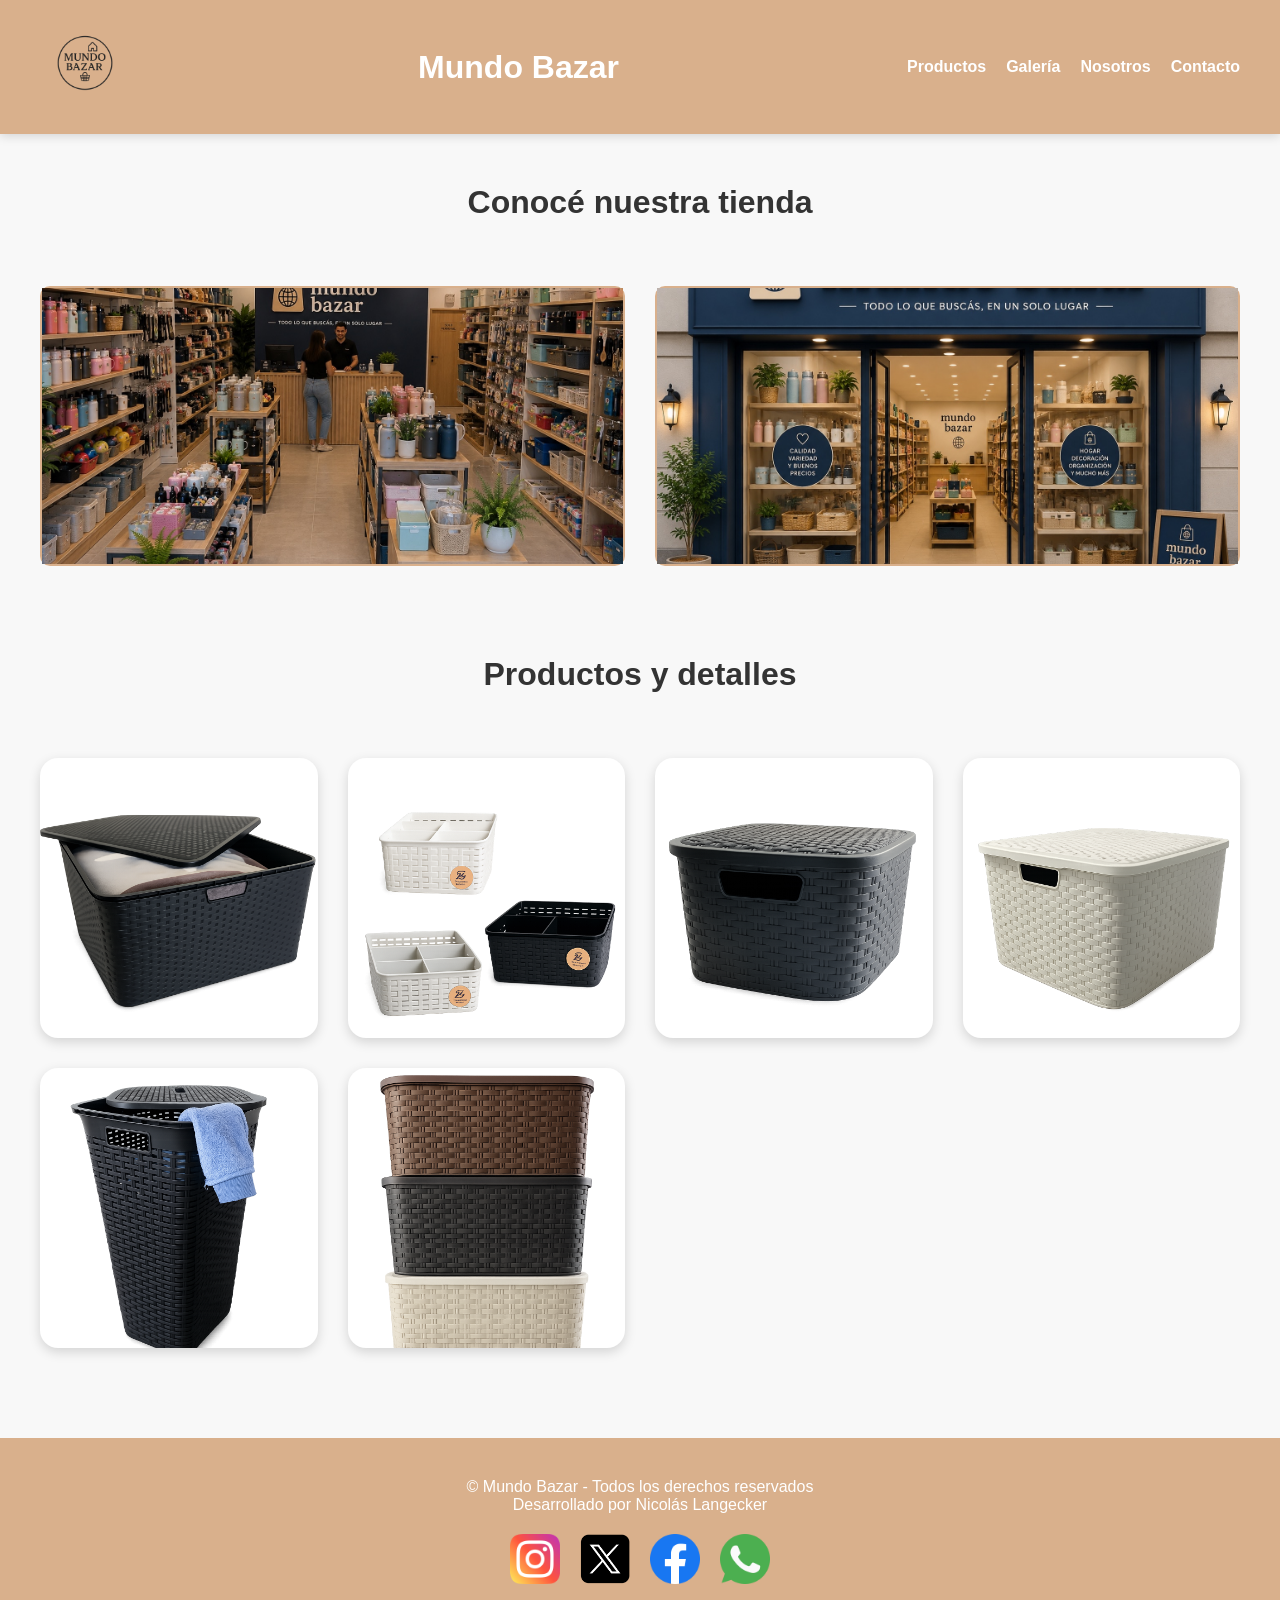
==== pages/galeria.html @ 47769ea9 "Primer commit del proyecto Mundo Bazar" ====
<!DOCTYPE html>
<html lang="es-ar">
<head>
    <meta charset="UTF-8">
    <meta name="description" content="Galería de productos y espacios de Mundo Bazar.">
    <title>Mundo Bazar - Galeria</title>

    <link rel="stylesheet" href="../styles/styles.css">
</head>
<body>
<header>
    <a href="../index.html">
        <img src="../assets/logo.png" alt="Logo de Mundo Bazar" class="logo">
    </a>

    <h1>Mundo Bazar</h1>

    <nav>
        <ul>
            <li><a href="./productos.html">Productos</a></li>
            <li><a href="./galeria.html">Galería</a></li>
            <li><a href="./nosotros.html">Nosotros</a></li>
            <li><a href="./contacto.html">Contacto</a></li>
        </ul>
    </nav>
</header>

    <main>
<section class="galeria-bloque">
    <h2 class="subtitulo-galeria">Conocé nuestra tienda</h2>

    <div class="galeria-grid">

        <div class="container" aria-label="Galería interactiva de la tienda">
            <div class="card-3d">

                <div class="card-face card-front">
                    <img class="card-image" src="../assets/tienda.png" alt="Vista principal de Mundo Bazar">
                </div>

                <div class="card-face card-back">
                    <img class="card-image" src="../assets/tienda 2.png" alt="Otra vista de Mundo Bazar">
                </div>

            </div>
        </div>

        <div class="container" aria-label="Mensaje interactivo de Mundo Bazar">
            <div class="card-3d">

                <div class="card-face card-front">
                    <img class="card-image" src="../assets/tienda 3.png" alt="Espacio decorativo de Mundo Bazar">
                </div>

                <div class="card-face card-back">
                    <h3 class="card__title">
                        Organización con estilo
                    </h3>

                    <p class="card__content">
                        En Mundo Bazar cada producto está pensado para transformar tus espacios con diseño, practicidad y calidez.
                    </p>
                </div>

            </div>
        </div>

    </div>
</section>
<section class="galeria-bloque">
    <h2 class="subtitulo-galeria">Productos y detalles</h2>

    <div class="galeria-grid">

        <div class="galeria-item">
            <img src="../assets/producto 1.png" alt="Producto de bazar y organización">
        </div>

        <div class="galeria-item">
            <img src="../assets/producto 2.png" alt="Canasto organizador">
        </div>

        <div class="galeria-item">
            <img src="../assets/producto 3.png" alt="Artículo para organizar el hogar">
        </div>

        <div class="galeria-item">
            <img src="../assets/producto 4.png" alt="Producto decorativo para el hogar">
        </div>

        <div class="galeria-item">
            <img src="../assets/producto 5.png" alt="Producto de Mundo Bazar">
        </div>

        <div class="galeria-item">
            <img src="../assets/producto 6.png" alt="Producto para organización del hogar">
        </div>

    </div>
</section>
</main>

    <footer>
    <p>© Mundo Bazar - Todos los derechos reservados</p>
<p>Desarrollado por Nicolás Langecker</p>
        <nav>
            <ul>
                <li>
                    <a href="https://www.instagram.com" target="_blank">
                        <img src="../assets/logos/instagram.png" alt="Logo de Instagram" >
                    </a>
                </li>

                <li>
                    <a href="https://www.x.com" target="_blank">
                        <img src="../assets/logos/x.png" alt="Logo de x" >
                    </a>
                </li>

                <li>
                    <a href="https://www.facebook.com" target="_blank">
                        <img src="../assets/logos/facebook.png" alt="Logo de Facebook" >
                    </a>
                </li> 

                <li>
                    <a href="https://web.whatsapp.com/" target="_blank">
                        <img src="../assets/logos/whatsapp.png" alt="Logo de Whatsapp" >
                    </a>
                </li>
            </ul>
        </nav>
    </footer>
</body>
</html>
---- styles/styles.css ----
/* VARIABLE PRIVADA */
* {
  margin: 0;
  padding: 0;
  box-sizing: border-box;
}

.contact-form button, .card__button {
  padding: 10px;
  border: none;
  border-radius: 5px;
  cursor: pointer;
}

body {
  font-family: "Poppins", sans-serif;
  background-color: #f8f8f8;
}

header {
  display: flex;
  justify-content: space-between;
  align-items: center;
  padding: 20px 40px;
  background-color: #d9b08c;
  box-shadow: 0 2px 10px rgba(0, 0, 0, 0.15);
  position: sticky;
  top: 0;
  z-index: 1000;
}

.logo {
  width: 90px;
  height: auto;
}

header h1 {
  color: white;
  margin: 0;
  font-size: 2rem;
}

nav ul {
  display: flex;
  gap: 20px;
  list-style: none;
  padding: 0;
  margin: 0;
}

nav a {
  text-decoration: none;
  color: white;
  font-weight: bold;
  transition: 0.3s;
}

nav a:hover {
  color: #333;
  transform: scale(1.05);
}

.contenedor-productos {
  display: grid;
  grid-template-columns: repeat(auto-fit, minmax(280px, 1fr));
  gap: 35px;
  padding: 40px;
}

.card {
  text-align: center;
  background-color: white;
  padding: 25px;
  border: 2px solid #d9b08c;
  border-radius: 18px;
  box-shadow: 0 6px 16px rgba(0, 0, 0, 0.15);
  transition: 0.3s;
  display: flex;
  flex-direction: column;
  min-height: 520px;
  align-items: center;
  justify-content: space-between;
}
.card__title {
  font-size: 1.4rem;
  color: #333;
  margin-bottom: 10px;
}
.card__content {
  color: #555;
  line-height: 1.6;
  margin-bottom: 20px;
}
.card__button {
  margin-top: auto;
  text-align: center;
  text-decoration: none;
  background-color: #d9b08c;
  color: white;
  padding: 12px 20px;
  border-radius: 30px;
  font-weight: bold;
  transition: 0.3s;
}
.card__button:hover {
  background-color: #c79a73;
  transform: translateY(-3px);
}
.card:hover {
  transform: translateY(-8px);
  box-shadow: 0 12px 25px rgba(0, 0, 0, 0.2);
}

.card img {
  width: 80%;
  height: 250px;
  object-fit: contain;
  border-radius: 14px;
  margin-bottom: 15px;
}

.portada {
  display: flex;
  align-items: center;
  justify-content: space-between;
  gap: 60px;
  padding: 80px 8%;
}

.contenido-portada {
  flex: 1;
}

.contenido-portada h1 {
  font-size: 3.2rem;
  line-height: 1.2;
  margin-bottom: 20px;
  color: #333;
}

.contenido-portada p {
  font-size: 1.1rem;
  color: #555;
  margin-bottom: 15px;
  line-height: 1.8;
}

.imagen-portada {
  flex: 1;
  text-align: center;
}

.imagen-portada img {
  width: 100%;
  max-width: 550px;
  border-radius: 20px;
  box-shadow: 0 10px 25px rgba(0, 0, 0, 0.15);
}

.botones-portada {
  display: flex;
  gap: 15px;
  margin-top: 25px;
}

.btn-portada,
.btn-portada-secundario {
  display: inline-block;
  background-color: #d9b08c;
  color: white;
  padding: 14px 28px;
  border-radius: 30px;
  text-decoration: none;
  font-weight: bold;
  transition: 0.3s;
}

.btn-portada:hover,
.btn-portada-secundario:hover {
  transform: translateY(-4px);
  box-shadow: 0 8px 18px rgba(0, 0, 0, 0.25);
  background-color: #c79a73;
}

.galeria-grid .container {
  height: 280px;
  margin: 0;
  max-width: none;
}

.galeria-grid .card-image {
  width: 100%;
  height: 100%;
  object-fit: cover;
}

footer {
  background-color: #d9b08c;
  color: white;
  text-align: center;
  padding: 40px 20px;
}

footer nav ul {
  justify-content: center;
  margin-top: 20px;
}

footer img {
  width: 50px;
  transition: 0.3s;
}

footer img:hover {
  transform: scale(1.1);
}

.banner-productos {
  background-color: #d9b08c;
  color: white;
  padding: 25px;
  border-radius: 20px;
  text-align: center;
  margin: 30px auto;
  max-width: 1000px;
}

.titulo-seccion {
  text-align: center;
  font-size: 2.5rem;
  margin-top: 40px;
  margin-bottom: 15px;
  color: #333;
}

main h2 {
  text-align: center;
  font-size: 2.5rem;
  margin: 50px 0 15px;
  color: #333;
}

.descripcion-productos {
  max-width: 800px;
  margin: 0 auto 40px;
  text-align: center;
  color: #666;
  line-height: 1.8;
}

main {
  max-width: 1400px;
  margin: 0 auto;
}

.galeria-bloque {
  margin: 50px 0;
}

.subtitulo-galeria {
  text-align: center;
  font-size: 2rem;
  margin-bottom: 25px;
  color: #333;
}

.galeria-grid {
  display: grid;
  grid-template-columns: repeat(auto-fit, minmax(260px, 1fr));
  gap: 30px;
  padding: 40px;
}

.galeria-item {
  overflow: hidden;
  border-radius: 18px;
  box-shadow: 0 4px 12px rgba(0, 0, 0, 0.15);
  background-color: white;
}

.galeria-item img {
  width: 100%;
  height: 280px;
  object-fit: cover;
  display: block;
  transition: 0.4s;
}

.galeria-item img:hover {
  transform: scale(1.08);
}

.intro-nosotros {
  text-align: center;
  max-width: 800px;
  margin: 0 auto 40px;
  color: #666;
  font-size: 1.1rem;
  line-height: 1.8;
}

.nosotros {
  display: flex;
  align-items: center;
  gap: 70px;
  padding: 80px 8%;
}

.nosotros-contenido {
  flex: 1;
}

.nosotros-contenido p {
  color: #555;
  line-height: 1.8;
  margin-bottom: 15px;
}

.frase-nosotros {
  margin-top: 30px;
  padding: 25px;
  background-color: #d9b08c;
  color: white;
  border-radius: 20px;
  font-size: 1.2rem;
  font-weight: bold;
  text-align: center;
  box-shadow: 0 8px 20px rgba(0, 0, 0, 0.15);
}

.nosotros-imagenes {
  flex: 1;
  display: flex;
  flex-direction: column;
  align-items: center;
  gap: 20px;
}

.nosotros-imagenes img {
  width: 100%;
  max-width: 420px;
  margin: 0 auto;
  border-radius: 18px;
  box-shadow: 0 6px 16px rgba(0, 0, 0, 0.15);
  transition: 0.3s;
}

.nosotros-imagenes img:hover {
  transform: scale(1.03);
}

.valores {
  display: grid;
  grid-template-columns: repeat(auto-fit, minmax(250px, 1fr));
  gap: 25px;
  padding: 40px 8%;
}

.valor-card {
  background-color: white;
  border: 2px solid #d9b08c;
  border-radius: 18px;
  padding: 25px;
  text-align: center;
  box-shadow: 0 6px 16px rgba(0, 0, 0, 0.12);
  transition: 0.3s;
}

.valor-card:hover {
  transform: translateY(-8px);
  box-shadow: 0 12px 25px rgba(0, 0, 0, 0.2);
}

.valor-card h2 {
  color: #d9b08c;
  margin-bottom: 15px;
}

.fundadores {
  margin-top: 30px;
  padding: 20px;
  border-left: 4px solid #d9b08c;
  background-color: white;
  border-radius: 12px;
  box-shadow: 0 4px 12px rgba(0, 0, 0, 0.08);
}

.fundadores h2 {
  color: #d9b08c;
  margin-bottom: 10px;
}

.contacto-presentacion {
  text-align: center;
  padding: 40px 8% 20px;
}

.contacto-presentacion p {
  max-width: 700px;
  margin: 0 auto;
  color: #666;
  line-height: 1.8;
}

.contacto-contenedor {
  display: grid;
  grid-template-columns: 1fr 1.2fr;
  gap: 40px;
  padding: 40px 8%;
  align-items: center;
}

.contacto-info {
  background-color: white;
  border: 2px solid #d9b08c;
  border-radius: 20px;
  padding: 30px;
  box-shadow: 0 6px 16px rgba(0, 0, 0, 0.12);
}

.contacto-info h3 {
  color: #d9b08c;
  font-size: 1.8rem;
  margin-bottom: 15px;
}

.contacto-info p {
  color: #555;
  line-height: 1.8;
  margin-bottom: 15px;
}

.contact-form {
  background-color: white;
  border: 2px solid #d9b08c;
  border-radius: 20px;
  padding: 30px;
  box-shadow: 0 6px 16px rgba(0, 0, 0, 0.12);
}

.contact-form label {
  font-weight: bold;
  color: #333;
}

.contact-form input,
.contact-form textarea {
  width: 100%;
}

.contact-form textarea {
  min-height: 140px;
  resize: none;
}

.form-botones {
  display: flex;
  gap: 15px;
}

.form-botones button {
  flex: 1;
}

.contact-form {
  display: flex;
  flex-direction: column;
  gap: 15px;
}
.contact-form input,
.contact-form textarea {
  font-family: inherit;
  padding: 10px;
  border: 2px solid #ccc;
  border-radius: 5px;
}
.contact-form input:focus,
.contact-form textarea:focus {
  border-color: #d9b08c;
  outline: none;
}
.contact-form input:invalid,
.contact-form textarea:invalid {
  border-color: red;
}
.contact-form input:valid,
.contact-form textarea:valid {
  border-color: green;
}
.contact-form button {
  background-color: #d9b08c;
  color: white;
}
.contact-form button:hover {
  opacity: 0.8;
}

.container {
  width: 100%;
  max-width: 350px;
  height: 280px;
  margin: 0 auto;
  perspective: 600px;
}

.container:hover .card-3d {
  transform: rotateY(180deg);
}

.card-3d {
  width: 100%;
  height: 100%;
  position: relative;
  transform-style: preserve-3d;
  transition: transform 0.8s;
  cursor: pointer;
}

.card-face {
  position: absolute;
  width: 100%;
  height: 100%;
  backface-visibility: hidden;
  border: 2px solid #d9b08c;
  border-radius: 10px;
  background-color: white;
  display: flex;
  flex-direction: column;
  justify-content: center;
  align-items: center;
}

.card-front {
  background-color: white;
}

.card-back {
  background-color: #fff3cd;
  transform: rotateY(180deg);
}

.card-image {
  width: 80%;
  height: auto;
  display: block;
  margin: 0 auto;
}

@media (max-width: 768px) {
  header {
    flex-direction: column;
    gap: 15px;
  }
  nav ul {
    flex-direction: column;
    align-items: center;
  }
  .portada {
    flex-direction: column;
    text-align: center;
  }
  .nosotros {
    flex-direction: column;
    text-align: center;
  }
  .contacto-contenedor {
    grid-template-columns: 1fr;
  }
}

/*# sourceMappingURL=styles.css.map */
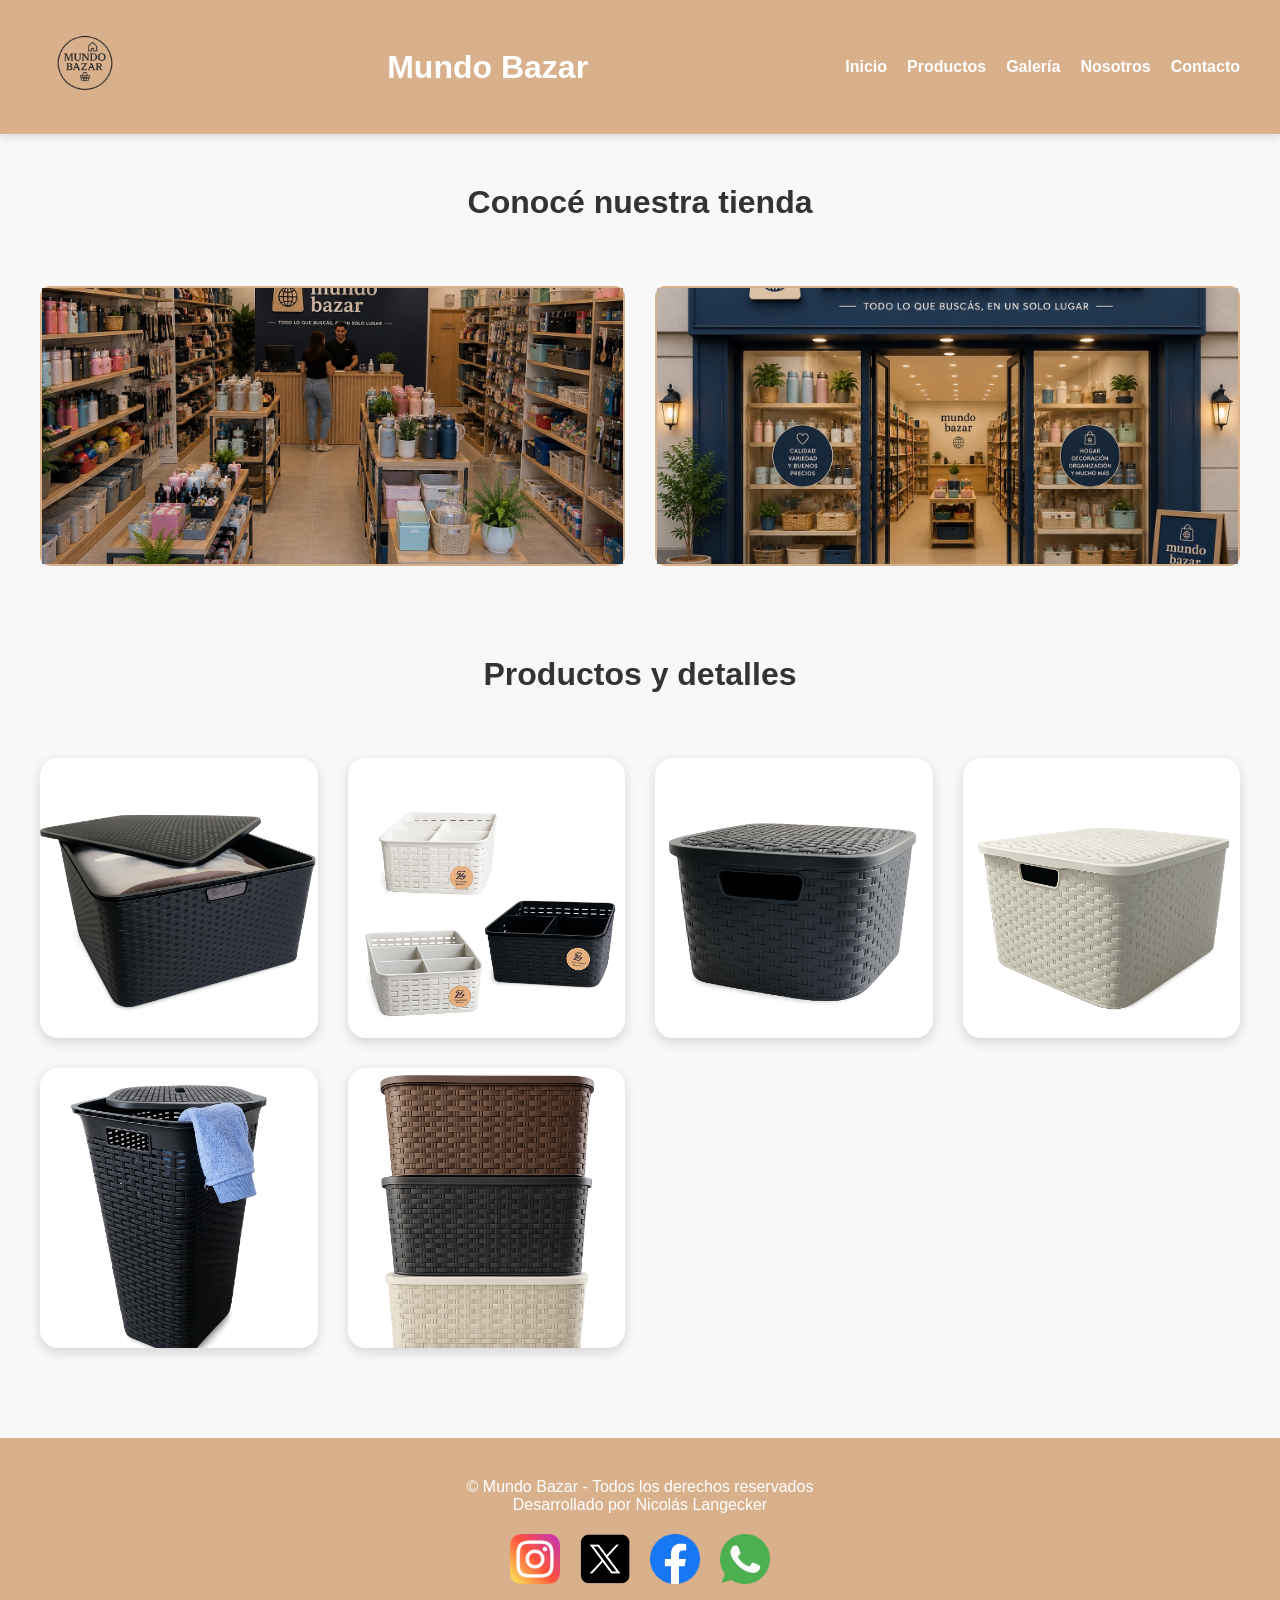
==== commit 963ede3e: "Se agrega enlace de inicio en paginas secundarias" ====
--- a/pages/galeria.html
+++ b/pages/galeria.html
@@ -16,13 +16,24 @@
     <h1>Mundo Bazar</h1>
 
     <nav>
-        <ul>
-            <li><a href="./productos.html">Productos</a></li>
-            <li><a href="./galeria.html">Galería</a></li>
-            <li><a href="./nosotros.html">Nosotros</a></li>
-            <li><a href="./contacto.html">Contacto</a></li>
-        </ul>
-    </nav>
+    <ul>
+        <li>
+            <a href="../index.html">Inicio</a>
+        </li>
+        <li>
+            <a href="./productos.html">Productos</a>
+        </li>
+        <li>
+            <a href="./galeria.html">Galería</a>
+        </li>
+        <li>
+            <a href="./nosotros.html">Nosotros</a>
+        </li>
+        <li>
+            <a href="./contacto.html">Contacto</a>
+        </li>
+    </ul>
+</nav>
 </header>
 
     <main>
